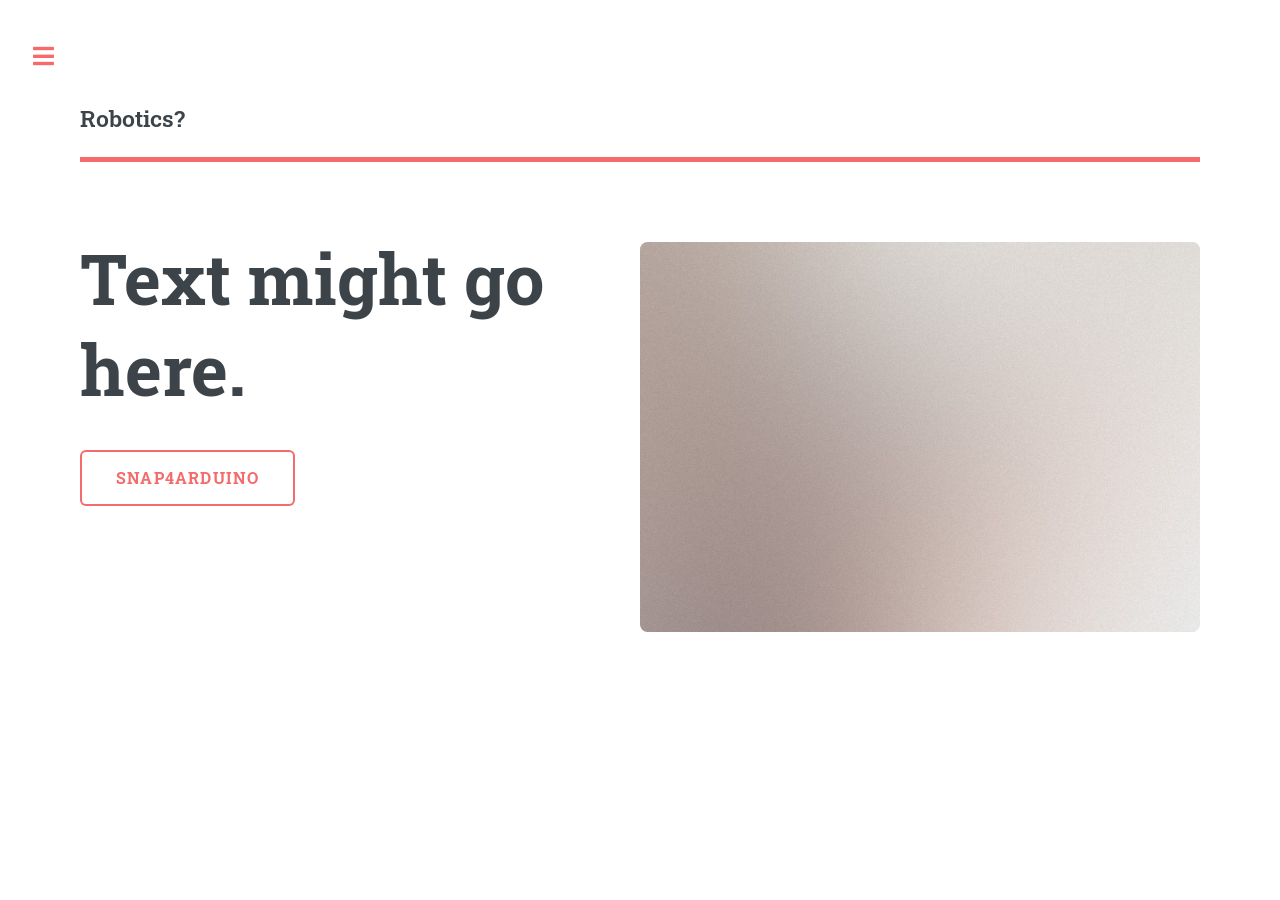
==== index.html @ c7b4928b "Init Starting Files" ====
<!DOCTYPE HTML>
<!--
	Editorial by HTML5 UP
	html5up.net | @ajlkn
	Free for personal and commercial use under the CCA 3.0 license (html5up.net/license)
-->
<html>
	<head>
		<title>In Progress</title>
		<meta charset="utf-8" />
		<meta name="viewport" content="width=device-width, initial-scale=1, user-scalable=no" />
		<link rel="stylesheet" href="assets/css/main.css" />
	</head>
	<body class="is-preload">

		<!-- Wrapper -->
			<div id="wrapper">

				<!-- Main -->
					<div id="main">
						<div class="inner">

							<!-- Header -->
								<header id="header">
									<a href="index.html" class="logo"><strong>Robotics?</strong></a>
								</header>

							<!-- Banner -->
								<section id="banner">
									<div class="content">
										<header>
											<h1>Text might go here.</h1>
										</header>
										<ul class="actions">
											<li><a href="https://snap4arduino.rocks/" target="_blank" class="button big">Snap4Arduino</a></li>
										</ul>
									</div>
									<span class="image object">
										<img src="images/pic10.jpg" alt="" />
									</span>
								</section>
						</div>
					</div>

				<!-- Sidebar -->
					<div id="sidebar">
						<div class="inner">

							<!-- Menu -->
								<nav id="menu">
									<header class="major">
										<h2>Menu</h2>
									</header>
									<ul>
										<li><a href="index.html">Homepage</a></li>
										<li><a href="https://snap4arduino.rocks/" target="_blank">Snap4Arduino</a></li>
										<li>
											<span class="opener">Robotics Lessons</span>
											<ul>
												<li><a href="day1.html">Spring Day 1</a></li>
											</ul>
										</li>
<!--										<li><a href="elements.html">Elements</a></li>-->
									</ul>
								</nav>

							<!-- Footer -->
								<footer id="footer">
									<p class="copyright">&copy; Untitled. All rights reserved. Demo Images: <a href="https://unsplash.com">Unsplash</a>. Design: <a href="https://html5up.net">HTML5 UP</a>.</p>
								</footer>

						</div>
					</div>
			</div>

		<!-- Scripts -->
			<script src="assets/js/jquery.min.js"></script>
			<script src="assets/js/browser.min.js"></script>
			<script src="assets/js/breakpoints.min.js"></script>
			<script src="assets/js/util.js"></script>
			<script src="assets/js/main.js"></script>

	</body>
</html>
---- assets/css/main.css ----
@import url(fontawesome-all.min.css);
@import url("https://fonts.googleapis.com/css?family=Open+Sans:400,600,400italic,600italic|Roboto+Slab:400,700");
/*
	Editorial by HTML5 UP
	html5up.net | @ajlkn
	Free for personal and commercial use under the CCA 3.0 license (html5up.net/license)
*/
html, body, div, span, applet, object,
iframe, h1, h2, h3, h4, h5, h6, p, blockquote,
pre, a, abbr, acronym, address, big, cite,
code, del, dfn, em, img, ins, kbd, q, s, samp,
small, strike, strong, sub, sup, tt, var, b,
u, i, center, dl, dt, dd, ol, ul, li, fieldset,
form, label, legend, table, caption, tbody,
tfoot, thead, tr, th, td, article, aside,
canvas, details, embed, figure, figcaption,
footer, header, hgroup, menu, nav, output, ruby,
section, summary, time, mark, audio, video {
  margin: 0;
  padding: 0;
  border: 0;
  font-size: 100%;
  font: inherit;
  vertical-align: baseline; }

article, aside, details, figcaption, figure,
footer, header, hgroup, menu, nav, section {
  display: block; }

body {
  line-height: 1; }

ol, ul {
  list-style: none; }

blockquote, q {
  quotes: none; }
  blockquote:before, blockquote:after, q:before, q:after {
    content: '';
    content: none; }

table {
  border-collapse: collapse;
  border-spacing: 0; }

body {
  -webkit-text-size-adjust: none; }

mark {
  background-color: transparent;
  color: inherit; }

input::-moz-focus-inner {
  border: 0;
  padding: 0; }

input, select, textarea {
  -moz-appearance: none;
  -webkit-appearance: none;
  -ms-appearance: none;
  appearance: none; }

/* Basic */
@-ms-viewport {
  width: device-width; }

body {
  -ms-overflow-style: scrollbar; }

@media screen and (max-width: 480px) {
  html, body {
    min-width: 320px; } }

html {
  box-sizing: border-box; }

*, *:before, *:after {
  box-sizing: inherit; }

body {
  background: #ffffff; }
  body.is-preload *, body.is-preload *:before, body.is-preload *:after, body.is-resizing *, body.is-resizing *:before, body.is-resizing *:after {
    -moz-animation: none !important;
    -webkit-animation: none !important;
    -ms-animation: none !important;
    animation: none !important;
    -moz-transition: none !important;
    -webkit-transition: none !important;
    -ms-transition: none !important;
    transition: none !important; }

/* Type */
body, input, select, textarea {
  color: black;
  font-family: "Open Sans", sans-serif;
  font-size: 13pt;
  font-weight: 400;
  line-height: 1.65; }
  @media screen and (max-width: 1680px) {
    body, input, select, textarea {
      font-size: 15pt; } }
  @media screen and (max-width: 1280px) {
    body, input, select, textarea {
      font-size: 15pt; } }
  @media screen and (max-width: 360px) {
    body, input, select, textarea {
      font-size: 15pt; } }

a {
  -moz-transition: color 0.2s ease-in-out, border-bottom-color 0.2s ease-in-out;
  -webkit-transition: color 0.2s ease-in-out, border-bottom-color 0.2s ease-in-out;
  -ms-transition: color 0.2s ease-in-out, border-bottom-color 0.2s ease-in-out;
  transition: color 0.2s ease-in-out, border-bottom-color 0.2s ease-in-out;
  border-bottom: dotted 1px;
  color: #f56a6a;
  text-decoration: none; }
  a:hover {
    border-bottom-color: #f56a6a;
    color: #f56a6a !important; }
    a:hover strong {
      color: inherit; }

strong, b {
  color: #3d4449;
  font-weight: 600; }

em, i {
  font-style: italic; }

p {
  margin: 0 0 2em 0; }

h1, h2, h3, h4, h5, h6 {
  color: #3d4449;
  font-family: "Roboto Slab", serif;
  font-weight: 700;
  line-height: 1.5;
  margin: 0 0 1em 0; }
  h1 a, h2 a, h3 a, h4 a, h5 a, h6 a {
    color: inherit;
    text-decoration: none;
    border-bottom: 0; }

h1 {
  font-size: 4em;
  margin: 0 0 0.5em 0;
  line-height: 1.3; }

h2 {
  font-size: 1.75em; }

h3 {
  font-size: 1.25em; }

h4 {
  font-size: 1.1em; }

h5 {
  font-size: 0.9em; }

h6 {
  font-size: 0.7em; }

@media screen and (max-width: 1680px) {
  h1 {
    font-size: 3.5em; } }

@media screen and (max-width: 980px) {
  h1 {
    font-size: 3.25em; } }

@media screen and (max-width: 736px) {
  h1 {
    font-size: 2em;
    line-height: 1.4; }
  h2 {
    font-size: 1.5em; } }

sub {
  font-size: 0.8em;
  position: relative;
  top: 0.5em; }

sup {
  font-size: 0.8em;
  position: relative;
  top: -0.5em; }

blockquote {
  border-left: solid 3px rgba(210, 215, 217, 0.75);
  font-style: italic;
  margin: 0 0 2em 0;
  padding: 0.5em 0 0.5em 2em; }

code {
  background: rgba(230, 235, 237, 0.25);
  border-radius: 0.375em;
  border: solid 1px rgba(210, 215, 217, 0.75);
  font-family: "Courier New", monospace;
  font-size: 0.9em;
  margin: 0 0.25em;
  padding: 0.25em 0.65em; }

pre {
  -webkit-overflow-scrolling: touch;
  font-family: "Courier New", monospace;
  font-size: 0.9em;
  margin: 0 0 2em 0; }
  pre code {
    display: block;
    line-height: 1.75;
    padding: 1em 1.5em;
    overflow-x: auto; }

hr {
  border: 0;
  border-bottom: solid 1px rgba(210, 215, 217, 0.75);
  margin: 2em 0; }
  hr.major {
    margin: 3em 0; }

.align-left {
  text-align: left; }

.align-center {
  text-align: center; }

.align-right {
  text-align: right; }

/* Row */
.row {
  display: flex;
  flex-wrap: wrap;
  box-sizing: border-box;
  align-items: stretch; }
  .row > * {
    box-sizing: border-box; }
  .row.gtr-uniform > * > :last-child {
    margin-bottom: 0; }
  .row.aln-left {
    justify-content: flex-start; }
  .row.aln-center {
    justify-content: center; }
  .row.aln-right {
    justify-content: flex-end; }
  .row.aln-top {
    align-items: flex-start; }
  .row.aln-middle {
    align-items: center; }
  .row.aln-bottom {
    align-items: flex-end; }
  .row > .imp {
    order: -1; }
  .row > .col-1 {
    width: 8.33333%; }
  .row > .off-1 {
    margin-left: 8.33333%; }
  .row > .col-2 {
    width: 16.66667%; }
  .row > .off-2 {
    margin-left: 16.66667%; }
  .row > .col-3 {
    width: 25%; }
  .row > .off-3 {
    margin-left: 25%; }
  .row > .col-4 {
    width: 33.33333%; }
  .row > .off-4 {
    margin-left: 33.33333%; }
  .row > .col-5 {
    width: 41.66667%; }
  .row > .off-5 {
    margin-left: 41.66667%; }
  .row > .col-6 {
    width: 50%; }
  .row > .off-6 {
    margin-left: 50%; }
  .row > .col-7 {
    width: 58.33333%; }
  .row > .off-7 {
    margin-left: 58.33333%; }
  .row > .col-8 {
    width: 66.66667%; }
  .row > .off-8 {
    margin-left: 66.66667%; }
  .row > .col-9 {
    width: 75%; }
  .row > .off-9 {
    margin-left: 75%; }
  .row > .col-10 {
    width: 83.33333%; }
  .row > .off-10 {
    margin-left: 83.33333%; }
  .row > .col-11 {
    width: 91.66667%; }
  .row > .off-11 {
    margin-left: 91.66667%; }
  .row > .col-12 {
    width: 100%; }
  .row > .off-12 {
    margin-left: 100%; }
  .row.gtr-0 {
    margin-top: 0;
    margin-left: 0em; }
    .row.gtr-0 > * {
      padding: 0 0 0 0em; }
    .row.gtr-0.gtr-uniform {
      margin-top: 0em; }
      .row.gtr-0.gtr-uniform > * {
        padding-top: 0em; }
  .row.gtr-25 {
    margin-top: 0;
    margin-left: -0.375em; }
    .row.gtr-25 > * {
      padding: 0 0 0 0.375em; }
    .row.gtr-25.gtr-uniform {
      margin-top: -0.375em; }
      .row.gtr-25.gtr-uniform > * {
        padding-top: 0.375em; }
  .row.gtr-50 {
    margin-top: 0;
    margin-left: -0.75em; }
    .row.gtr-50 > * {
      padding: 0 0 0 0.75em; }
    .row.gtr-50.gtr-uniform {
      margin-top: -0.75em; }
      .row.gtr-50.gtr-uniform > * {
        padding-top: 0.75em; }
  .row {
    margin-top: 0;
    margin-left: -1.5em; }
    .row > * {
      padding: 0 0 0 1.5em; }
    .row.gtr-uniform {
      margin-top: -1.5em; }
      .row.gtr-uniform > * {
        padding-top: 1.5em; }
  .row.gtr-150 {
    margin-top: 0;
    margin-left: -2.25em; }
    .row.gtr-150 > * {
      padding: 0 0 0 2.25em; }
    .row.gtr-150.gtr-uniform {
      margin-top: -2.25em; }
      .row.gtr-150.gtr-uniform > * {
        padding-top: 2.25em; }
  .row.gtr-200 {
    margin-top: 0;
    margin-left: -3em; }
    .row.gtr-200 > * {
      padding: 0 0 0 3em; }
    .row.gtr-200.gtr-uniform {
      margin-top: -3em; }
      .row.gtr-200.gtr-uniform > * {
        padding-top: 3em; }
  @media screen and (max-width: 1680px) {
    .row {
      display: flex;
      flex-wrap: wrap;
      box-sizing: border-box;
      align-items: stretch; }
      .row > * {
        box-sizing: border-box; }
      .row.gtr-uniform > * > :last-child {
        margin-bottom: 0; }
      .row.aln-left {
        justify-content: flex-start; }
      .row.aln-center {
        justify-content: center; }
      .row.aln-right {
        justify-content: flex-end; }
      .row.aln-top {
        align-items: flex-start; }
      .row.aln-middle {
        align-items: center; }
      .row.aln-bottom {
        align-items: flex-end; }
      .row > .imp-xlarge {
        order: -1; }
      .row > .col-1-xlarge {
        width: 8.33333%; }
      .row > .off-1-xlarge {
        margin-left: 8.33333%; }
      .row > .col-2-xlarge {
        width: 16.66667%; }
      .row > .off-2-xlarge {
        margin-left: 16.66667%; }
      .row > .col-3-xlarge {
        width: 25%; }
      .row > .off-3-xlarge {
        margin-left: 25%; }
      .row > .col-4-xlarge {
        width: 33.33333%; }
      .row > .off-4-xlarge {
        margin-left: 33.33333%; }
      .row > .col-5-xlarge {
        width: 41.66667%; }
      .row > .off-5-xlarge {
        margin-left: 41.66667%; }
      .row > .col-6-xlarge {
        width: 50%; }
      .row > .off-6-xlarge {
        margin-left: 50%; }
      .row > .col-7-xlarge {
        width: 58.33333%; }
      .row > .off-7-xlarge {
        margin-left: 58.33333%; }
      .row > .col-8-xlarge {
        width: 66.66667%; }
      .row > .off-8-xlarge {
        margin-left: 66.66667%; }
      .row > .col-9-xlarge {
        width: 75%; }
      .row > .off-9-xlarge {
        margin-left: 75%; }
      .row > .col-10-xlarge {
        width: 83.33333%; }
      .row > .off-10-xlarge {
        margin-left: 83.33333%; }
      .row > .col-11-xlarge {
        width: 91.66667%; }
      .row > .off-11-xlarge {
        margin-left: 91.66667%; }
      .row > .col-12-xlarge {
        width: 100%; }
      .row > .off-12-xlarge {
        margin-left: 100%; }
      .row.gtr-0 {
        margin-top: 0;
        margin-left: 0em; }
        .row.gtr-0 > * {
          padding: 0 0 0 0em; }
        .row.gtr-0.gtr-uniform {
          margin-top: 0em; }
          .row.gtr-0.gtr-uniform > * {
            padding-top: 0em; }
      .row.gtr-25 {
        margin-top: 0;
        margin-left: -0.375em; }
        .row.gtr-25 > * {
          padding: 0 0 0 0.375em; }
        .row.gtr-25.gtr-uniform {
          margin-top: -0.375em; }
          .row.gtr-25.gtr-uniform > * {
            padding-top: 0.375em; }
      .row.gtr-50 {
        margin-top: 0;
        margin-left: -0.75em; }
        .row.gtr-50 > * {
          padding: 0 0 0 0.75em; }
        .row.gtr-50.gtr-uniform {
          margin-top: -0.75em; }
          .row.gtr-50.gtr-uniform > * {
            padding-top: 0.75em; }
      .row {
        margin-top: 0;
        margin-left: -1.5em; }
        .row > * {
          padding: 0 0 0 1.5em; }
        .row.gtr-uniform {
          margin-top: -1.5em; }
          .row.gtr-uniform > * {
            padding-top: 1.5em; }
      .row.gtr-150 {
        margin-top: 0;
        margin-left: -2.25em; }
        .row.gtr-150 > * {
          padding: 0 0 0 2.25em; }
        .row.gtr-150.gtr-uniform {
          margin-top: -2.25em; }
          .row.gtr-150.gtr-uniform > * {
            padding-top: 2.25em; }
      .row.gtr-200 {
        margin-top: 0;
        margin-left: -3em; }
        .row.gtr-200 > * {
          padding: 0 0 0 3em; }
        .row.gtr-200.gtr-uniform {
          margin-top: -3em; }
          .row.gtr-200.gtr-uniform > * {
            padding-top: 3em; } }
  @media screen and (max-width: 1280px) {
    .row {
      display: flex;
      flex-wrap: wrap;
      box-sizing: border-box;
      align-items: stretch; }
      .row > * {
        box-sizing: border-box; }
      .row.gtr-uniform > * > :last-child {
        margin-bottom: 0; }
      .row.aln-left {
        justify-content: flex-start; }
      .row.aln-center {
        justify-content: center; }
      .row.aln-right {
        justify-content: flex-end; }
      .row.aln-top {
        align-items: flex-start; }
      .row.aln-middle {
        align-items: center; }
      .row.aln-bottom {
        align-items: flex-end; }
      .row > .imp-large {
        order: -1; }
      .row > .col-1-large {
        width: 8.33333%; }
      .row > .off-1-large {
        margin-left: 8.33333%; }
      .row > .col-2-large {
        width: 16.66667%; }
      .row > .off-2-large {
        margin-left: 16.66667%; }
      .row > .col-3-large {
        width: 25%; }
      .row > .off-3-large {
        margin-left: 25%; }
      .row > .col-4-large {
        width: 33.33333%; }
      .row > .off-4-large {
        margin-left: 33.33333%; }
      .row > .col-5-large {
        width: 41.66667%; }
      .row > .off-5-large {
        margin-left: 41.66667%; }
      .row > .col-6-large {
        width: 50%; }
      .row > .off-6-large {
        margin-left: 50%; }
      .row > .col-7-large {
        width: 58.33333%; }
      .row > .off-7-large {
        margin-left: 58.33333%; }
      .row > .col-8-large {
        width: 66.66667%; }
      .row > .off-8-large {
        margin-left: 66.66667%; }
      .row > .col-9-large {
        width: 75%; }
      .row > .off-9-large {
        margin-left: 75%; }
      .row > .col-10-large {
        width: 83.33333%; }
      .row > .off-10-large {
        margin-left: 83.33333%; }
      .row > .col-11-large {
        width: 91.66667%; }
      .row > .off-11-large {
        margin-left: 91.66667%; }
      .row > .col-12-large {
        width: 100%; }
      .row > .off-12-large {
        margin-left: 100%; }
      .row.gtr-0 {
        margin-top: 0;
        margin-left: 0em; }
        .row.gtr-0 > * {
          padding: 0 0 0 0em; }
        .row.gtr-0.gtr-uniform {
          margin-top: 0em; }
          .row.gtr-0.gtr-uniform > * {
            padding-top: 0em; }
      .row.gtr-25 {
        margin-top: 0;
        margin-left: -0.375em; }
        .row.gtr-25 > * {
          padding: 0 0 0 0.375em; }
        .row.gtr-25.gtr-uniform {
          margin-top: -0.375em; }
          .row.gtr-25.gtr-uniform > * {
            padding-top: 0.375em; }
      .row.gtr-50 {
        margin-top: 0;
        margin-left: -0.75em; }
        .row.gtr-50 > * {
          padding: 0 0 0 0.75em; }
        .row.gtr-50.gtr-uniform {
          margin-top: -0.75em; }
          .row.gtr-50.gtr-uniform > * {
            padding-top: 0.75em; }
      .row {
        margin-top: 0;
        margin-left: -1.5em; }
        .row > * {
          padding: 0 0 0 1.5em; }
        .row.gtr-uniform {
          margin-top: -1.5em; }
          .row.gtr-uniform > * {
            padding-top: 1.5em; }
      .row.gtr-150 {
        margin-top: 0;
        margin-left: -2.25em; }
        .row.gtr-150 > * {
          padding: 0 0 0 2.25em; }
        .row.gtr-150.gtr-uniform {
          margin-top: -2.25em; }
          .row.gtr-150.gtr-uniform > * {
            padding-top: 2.25em; }
      .row.gtr-200 {
        margin-top: 0;
        margin-left: -3em; }
        .row.gtr-200 > * {
          padding: 0 0 0 3em; }
        .row.gtr-200.gtr-uniform {
          margin-top: -3em; }
          .row.gtr-200.gtr-uniform > * {
            padding-top: 3em; } }
  @media screen and (max-width: 980px) {
    .row {
      display: flex;
      flex-wrap: wrap;
      box-sizing: border-box;
      align-items: stretch; }
      .row > * {
        box-sizing: border-box; }
      .row.gtr-uniform > * > :last-child {
        margin-bottom: 0; }
      .row.aln-left {
        justify-content: flex-start; }
      .row.aln-center {
        justify-content: center; }
      .row.aln-right {
        justify-content: flex-end; }
      .row.aln-top {
        align-items: flex-start; }
      .row.aln-middle {
        align-items: center; }
      .row.aln-bottom {
        align-items: flex-end; }
      .row > .imp-medium {
        order: -1; }
      .row > .col-1-medium {
        width: 8.33333%; }
      .row > .off-1-medium {
        margin-left: 8.33333%; }
      .row > .col-2-medium {
        width: 16.66667%; }
      .row > .off-2-medium {
        margin-left: 16.66667%; }
      .row > .col-3-medium {
        width: 25%; }
      .row > .off-3-medium {
        margin-left: 25%; }
      .row > .col-4-medium {
        width: 33.33333%; }
      .row > .off-4-medium {
        margin-left: 33.33333%; }
      .row > .col-5-medium {
        width: 41.66667%; }
      .row > .off-5-medium {
        margin-left: 41.66667%; }
      .row > .col-6-medium {
        width: 50%; }
      .row > .off-6-medium {
        margin-left: 50%; }
      .row > .col-7-medium {
        width: 58.33333%; }
      .row > .off-7-medium {
        margin-left: 58.33333%; }
      .row > .col-8-medium {
        width: 66.66667%; }
      .row > .off-8-medium {
        margin-left: 66.66667%; }
      .row > .col-9-medium {
        width: 75%; }
      .row > .off-9-medium {
        margin-left: 75%; }
      .row > .col-10-medium {
        width: 83.33333%; }
      .row > .off-10-medium {
        margin-left: 83.33333%; }
      .row > .col-11-medium {
        width: 91.66667%; }
      .row > .off-11-medium {
        margin-left: 91.66667%; }
      .row > .col-12-medium {
        width: 100%; }
      .row > .off-12-medium {
        margin-left: 100%; }
      .row.gtr-0 {
        margin-top: 0;
        margin-left: 0em; }
        .row.gtr-0 > * {
          padding: 0 0 0 0em; }
        .row.gtr-0.gtr-uniform {
          margin-top: 0em; }
          .row.gtr-0.gtr-uniform > * {
            padding-top: 0em; }
      .row.gtr-25 {
        margin-top: 0;
        margin-left: -0.375em; }
        .row.gtr-25 > * {
          padding: 0 0 0 0.375em; }
        .row.gtr-25.gtr-uniform {
          margin-top: -0.375em; }
          .row.gtr-25.gtr-uniform > * {
            padding-top: 0.375em; }
      .row.gtr-50 {
        margin-top: 0;
        margin-left: -0.75em; }
        .row.gtr-50 > * {
          padding: 0 0 0 0.75em; }
        .row.gtr-50.gtr-uniform {
          margin-top: -0.75em; }
          .row.gtr-50.gtr-uniform > * {
            padding-top: 0.75em; }
      .row {
        margin-top: 0;
        margin-left: -1.5em; }
        .row > * {
          padding: 0 0 0 1.5em; }
        .row.gtr-uniform {
          margin-top: -1.5em; }
          .row.gtr-uniform > * {
            padding-top: 1.5em; }
      .row.gtr-150 {
        margin-top: 0;
        margin-left: -2.25em; }
        .row.gtr-150 > * {
          padding: 0 0 0 2.25em; }
        .row.gtr-150.gtr-uniform {
          margin-top: -2.25em; }
          .row.gtr-150.gtr-uniform > * {
            padding-top: 2.25em; }
      .row.gtr-200 {
        margin-top: 0;
        margin-left: -3em; }
        .row.gtr-200 > * {
          padding: 0 0 0 3em; }
        .row.gtr-200.gtr-uniform {
          margin-top: -3em; }
          .row.gtr-200.gtr-uniform > * {
            padding-top: 3em; } }
  @media screen and (max-width: 736px) {
    .row {
      display: flex;
      flex-wrap: wrap;
      box-sizing: border-box;
      align-items: stretch; }
      .row > * {
        box-sizing: border-box; }
      .row.gtr-uniform > * > :last-child {
        margin-bottom: 0; }
      .row.aln-left {
        justify-content: flex-start; }
      .row.aln-center {
        justify-content: center; }
      .row.aln-right {
        justify-content: flex-end; }
      .row.aln-top {
        align-items: flex-start; }
      .row.aln-middle {
        align-items: center; }
      .row.aln-bottom {
        align-items: flex-end; }
      .row > .imp-small {
        order: -1; }
      .row > .col-1-small {
        width: 8.33333%; }
      .row > .off-1-small {
        margin-left: 8.33333%; }
      .row > .col-2-small {
        width: 16.66667%; }
      .row > .off-2-small {
        margin-left: 16.66667%; }
      .row > .col-3-small {
        width: 25%; }
      .row > .off-3-small {
        margin-left: 25%; }
      .row > .col-4-small {
        width: 33.33333%; }
      .row > .off-4-small {
        margin-left: 33.33333%; }
      .row > .col-5-small {
        width: 41.66667%; }
      .row > .off-5-small {
        margin-left: 41.66667%; }
      .row > .col-6-small {
        width: 50%; }
      .row > .off-6-small {
        margin-left: 50%; }
      .row > .col-7-small {
        width: 58.33333%; }
      .row > .off-7-small {
        margin-left: 58.33333%; }
      .row > .col-8-small {
        width: 66.66667%; }
      .row > .off-8-small {
        margin-left: 66.66667%; }
      .row > .col-9-small {
        width: 75%; }
      .row > .off-9-small {
        margin-left: 75%; }
      .row > .col-10-small {
        width: 83.33333%; }
      .row > .off-10-small {
        margin-left: 83.33333%; }
      .row > .col-11-small {
        width: 91.66667%; }
      .row > .off-11-small {
        margin-left: 91.66667%; }
      .row > .col-12-small {
        width: 100%; }
      .row > .off-12-small {
        margin-left: 100%; }
      .row.gtr-0 {
        margin-top: 0;
        margin-left: 0em; }
        .row.gtr-0 > * {
          padding: 0 0 0 0em; }
        .row.gtr-0.gtr-uniform {
          margin-top: 0em; }
          .row.gtr-0.gtr-uniform > * {
            padding-top: 0em; }
      .row.gtr-25 {
        margin-top: 0;
        margin-left: -0.375em; }
        .row.gtr-25 > * {
          padding: 0 0 0 0.375em; }
        .row.gtr-25.gtr-uniform {
          margin-top: -0.375em; }
          .row.gtr-25.gtr-uniform > * {
            padding-top: 0.375em; }
      .row.gtr-50 {
        margin-top: 0;
        margin-left: -0.75em; }
        .row.gtr-50 > * {
          padding: 0 0 0 0.75em; }
        .row.gtr-50.gtr-uniform {
          margin-top: -0.75em; }
          .row.gtr-50.gtr-uniform > * {
            padding-top: 0.75em; }
      .row {
        margin-top: 0;
        margin-left: -1.5em; }
        .row > * {
          padding: 0 0 0 1.5em; }
        .row.gtr-uniform {
          margin-top: -1.5em; }
          .row.gtr-uniform > * {
            padding-top: 1.5em; }
      .row.gtr-150 {
        margin-top: 0;
        margin-left: -2.25em; }
        .row.gtr-150 > * {
          padding: 0 0 0 2.25em; }
        .row.gtr-150.gtr-uniform {
          margin-top: -2.25em; }
          .row.gtr-150.gtr-uniform > * {
            padding-top: 2.25em; }
      .row.gtr-200 {
        margin-top: 0;
        margin-left: -3em; }
        .row.gtr-200 > * {
          padding: 0 0 0 3em; }
        .row.gtr-200.gtr-uniform {
          margin-top: -3em; }
          .row.gtr-200.gtr-uniform > * {
            padding-top: 3em; } }
  @media screen and (max-width: 480px) {
    .row {
      display: flex;
      flex-wrap: wrap;
      box-sizing: border-box;
      align-items: stretch; }
      .row > * {
        box-sizing: border-box; }
      .row.gtr-uniform > * > :last-child {
        margin-bottom: 0; }
      .row.aln-left {
        justify-content: flex-start; }
      .row.aln-center {
        justify-content: center; }
      .row.aln-right {
        justify-content: flex-end; }
      .row.aln-top {
        align-items: flex-start; }
      .row.aln-middle {
        align-items: center; }
      .row.aln-bottom {
        align-items: flex-end; }
      .row > .imp-xsmall {
        order: -1; }
      .row > .col-1-xsmall {
        width: 8.33333%; }
      .row > .off-1-xsmall {
        margin-left: 8.33333%; }
      .row > .col-2-xsmall {
        width: 16.66667%; }
      .row > .off-2-xsmall {
        margin-left: 16.66667%; }
      .row > .col-3-xsmall {
        width: 25%; }
      .row > .off-3-xsmall {
        margin-left: 25%; }
      .row > .col-4-xsmall {
        width: 33.33333%; }
      .row > .off-4-xsmall {
        margin-left: 33.33333%; }
      .row > .col-5-xsmall {
        width: 41.66667%; }
      .row > .off-5-xsmall {
        margin-left: 41.66667%; }
      .row > .col-6-xsmall {
        width: 50%; }
      .row > .off-6-xsmall {
        margin-left: 50%; }
      .row > .col-7-xsmall {
        width: 58.33333%; }
      .row > .off-7-xsmall {
        margin-left: 58.33333%; }
      .row > .col-8-xsmall {
        width: 66.66667%; }
      .row > .off-8-xsmall {
        margin-left: 66.66667%; }
      .row > .col-9-xsmall {
        width: 75%; }
      .row > .off-9-xsmall {
        margin-left: 75%; }
      .row > .col-10-xsmall {
        width: 83.33333%; }
      .row > .off-10-xsmall {
        margin-left: 83.33333%; }
      .row > .col-11-xsmall {
        width: 91.66667%; }
      .row > .off-11-xsmall {
        margin-left: 91.66667%; }
      .row > .col-12-xsmall {
        width: 100%; }
      .row > .off-12-xsmall {
        margin-left: 100%; }
      .row.gtr-0 {
        margin-top: 0;
        margin-left: 0em; }
        .row.gtr-0 > * {
          padding: 0 0 0 0em; }
        .row.gtr-0.gtr-uniform {
          margin-top: 0em; }
          .row.gtr-0.gtr-uniform > * {
            padding-top: 0em; }
      .row.gtr-25 {
        margin-top: 0;
        margin-left: -0.375em; }
        .row.gtr-25 > * {
          padding: 0 0 0 0.375em; }
        .row.gtr-25.gtr-uniform {
          margin-top: -0.375em; }
          .row.gtr-25.gtr-uniform > * {
            padding-top: 0.375em; }
      .row.gtr-50 {
        margin-top: 0;
        margin-left: -0.75em; }
        .row.gtr-50 > * {
          padding: 0 0 0 0.75em; }
        .row.gtr-50.gtr-uniform {
          margin-top: -0.75em; }
          .row.gtr-50.gtr-uniform > * {
            padding-top: 0.75em; }
      .row {
        margin-top: 0;
        margin-left: -1.5em; }
        .row > * {
          padding: 0 0 0 1.5em; }
        .row.gtr-uniform {
          margin-top: -1.5em; }
          .row.gtr-uniform > * {
            padding-top: 1.5em; }
      .row.gtr-150 {
        margin-top: 0;
        margin-left: -2.25em; }
        .row.gtr-150 > * {
          padding: 0 0 0 2.25em; }
        .row.gtr-150.gtr-uniform {
          margin-top: -2.25em; }
          .row.gtr-150.gtr-uniform > * {
            padding-top: 2.25em; }
      .row.gtr-200 {
        margin-top: 0;
        margin-left: -3em; }
        .row.gtr-200 > * {
          padding: 0 0 0 3em; }
        .row.gtr-200.gtr-uniform {
          margin-top: -3em; }
          .row.gtr-200.gtr-uniform > * {
            padding-top: 3em; } }

/* Section/Article */
section.special, article.special {
  text-align: center; }

header p {
  font-family: "Roboto Slab", serif;
  font-size: 1em;
  font-weight: 400;
  letter-spacing: 0.075em;
  margin-top: -0.5em;
  text-transform: uppercase; }

header.major > :last-child {
  border-bottom: solid 3px #f56a6a;
  display: inline-block;
  margin: 0 0 2em 0;
  padding: 0 0.75em 0.5em 0; }

header.main > :last-child {
  margin: 0 0 1em 0; }

/* Form */
form {
  margin: 0 0 2em 0; }

label {
  color: #3d4449;
  display: block;
  font-size: 0.9em;
  font-weight: 600;
  margin: 0 0 1em 0; }

input[type="text"],
input[type="password"],
input[type="email"],
input[type="tel"],
input[type="search"],
input[type="url"],
select,
textarea {
  -moz-appearance: none;
  -webkit-appearance: none;
  -ms-appearance: none;
  appearance: none;
  background: #ffffff;
  border-radius: 0.375em;
  border: none;
  border: solid 1px rgba(210, 215, 217, 0.75);
  color: inherit;
  display: block;
  outline: 0;
  padding: 0 1em;
  text-decoration: none;
  width: 100%; }
  input[type="text"]:invalid,
  input[type="password"]:invalid,
  input[type="email"]:invalid,
  input[type="tel"]:invalid,
  input[type="search"]:invalid,
  input[type="url"]:invalid,
  select:invalid,
  textarea:invalid {
    box-shadow: none; }
  input[type="text"]:focus,
  input[type="password"]:focus,
  input[type="email"]:focus,
  input[type="tel"]:focus,
  input[type="search"]:focus,
  input[type="url"]:focus,
  select:focus,
  textarea:focus {
    border-color: #f56a6a;
    box-shadow: 0 0 0 1px #f56a6a; }

select {
  background-image: url("data:image/svg+xml;charset=utf8,%3Csvg xmlns='http://www.w3.org/2000/svg' width='40' height='40' preserveAspectRatio='none' viewBox='0 0 40 40'%3E%3Cpath d='M9.4,12.3l10.4,10.4l10.4-10.4c0.2-0.2,0.5-0.4,0.9-0.4c0.3,0,0.6,0.1,0.9,0.4l3.3,3.3c0.2,0.2,0.4,0.5,0.4,0.9 c0,0.4-0.1,0.6-0.4,0.9L20.7,31.9c-0.2,0.2-0.5,0.4-0.9,0.4c-0.3,0-0.6-0.1-0.9-0.4L4.3,17.3c-0.2-0.2-0.4-0.5-0.4-0.9 c0-0.4,0.1-0.6,0.4-0.9l3.3-3.3c0.2-0.2,0.5-0.4,0.9-0.4S9.1,12.1,9.4,12.3z' fill='rgba(210, 215, 217, 0.75)' /%3E%3C/svg%3E");
  background-size: 1.25em;
  background-repeat: no-repeat;
  background-position: calc(100% - 1em) center;
  height: 2.75em;
  padding-right: 2.75em;
  text-overflow: ellipsis; }
  select option {
    color: #3d4449;
    background: #ffffff; }
  select:focus::-ms-value {
    background-color: transparent; }
  select::-ms-expand {
    display: none; }

input[type="text"],
input[type="password"],
input[type="email"],
input[type="tel"],
input[type="search"],
input[type="url"],
select {
  height: 2.75em; }

textarea {
  padding: 0.75em 1em; }

input[type="checkbox"],
input[type="radio"] {
  -moz-appearance: none;
  -webkit-appearance: none;
  -ms-appearance: none;
  appearance: none;
  display: block;
  float: left;
  margin-right: -2em;
  opacity: 0;
  width: 1em;
  z-index: -1; }
  input[type="checkbox"] + label,
  input[type="radio"] + label {
    text-decoration: none;
    color: #7f888f;
    cursor: pointer;
    display: inline-block;
    font-size: 1em;
    font-weight: 400;
    padding-left: 2.4em;
    padding-right: 0.75em;
    position: relative; }
    input[type="checkbox"] + label:before,
    input[type="radio"] + label:before {
      -moz-osx-font-smoothing: grayscale;
      -webkit-font-smoothing: antialiased;
      display: inline-block;
      font-style: normal;
      font-variant: normal;
      text-rendering: auto;
      line-height: 1;
      text-transform: none !important;
      font-family: 'Font Awesome 5 Free';
      font-weight: 900; }
    input[type="checkbox"] + label:before,
    input[type="radio"] + label:before {
      background: #ffffff;
      border-radius: 0.375em;
      border: solid 1px rgba(210, 215, 217, 0.75);
      content: '';
      display: inline-block;
      font-size: 0.8em;
      height: 2.0625em;
      left: 0;
      line-height: 2.0625em;
      position: absolute;
      text-align: center;
      top: 0;
      width: 2.0625em; }
  input[type="checkbox"]:checked + label:before,
  input[type="radio"]:checked + label:before {
    background: #3d4449;
    border-color: #3d4449;
    color: #ffffff;
    content: '\f00c'; }
  input[type="checkbox"]:focus + label:before,
  input[type="radio"]:focus + label:before {
    border-color: #f56a6a;
    box-shadow: 0 0 0 1px #f56a6a; }

input[type="checkbox"] + label:before {
  border-radius: 0.375em; }

input[type="radio"] + label:before {
  border-radius: 100%; }

::-webkit-input-placeholder {
  color: #9fa3a6 !important;
  opacity: 1.0; }

:-moz-placeholder {
  color: #9fa3a6 !important;
  opacity: 1.0; }

::-moz-placeholder {
  color: #9fa3a6 !important;
  opacity: 1.0; }

:-ms-input-placeholder {
  color: #9fa3a6 !important;
  opacity: 1.0; }

/* Box */
.box {
  border-radius: 0.375em;
  border: solid 1px rgba(210, 215, 217, 0.75);
  margin-bottom: 2em;
  padding: 1.5em; }
  .box > :last-child,
  .box > :last-child > :last-child,
  .box > :last-child > :last-child > :last-child {
    margin-bottom: 0; }
  .box.alt {
    border: 0;
    border-radius: 0;
    padding: 0; }

/* Icon */
.icon {
  text-decoration: none;
  border-bottom: none;
  position: relative; }
  .icon:before {
    -moz-osx-font-smoothing: grayscale;
    -webkit-font-smoothing: antialiased;
    display: inline-block;
    font-style: normal;
    font-variant: normal;
    text-rendering: auto;
    line-height: 1;
    text-transform: none !important;
    font-family: 'Font Awesome 5 Free';
    font-weight: 400; }
  .icon > .label {
    display: none; }
  .icon:before {
    line-height: inherit; }
  .icon.solid:before {
    font-weight: 900; }
  .icon.brands:before {
    font-family: 'Font Awesome 5 Brands'; }

/* Image */
.image {
  border-radius: 0.375em;
  border: 0;
  display: inline-block;
  position: relative; }
  .image img {
    border-radius: 0.375em;
    display: block; }
  .image.left, .image.right {
    max-width: 40%; }
    .image.left img, .image.right img {
      width: 100%; }
  .image.left {
    float: left;
    padding: 0 1.5em 1em 0;
    top: 0.25em; }
  .image.right {
    float: right;
    padding: 0 0 1em 1.5em;
    top: 0.25em; }
  .image.fit {
    display: block;
    margin: 0 0 2em 0;
    width: 100%; }
    .image.fit img {
      width: 100%; }
  .image.main {
    display: block;
    margin: 0 0 3em 0;
    width: 100%; }
    .image.main img {
      width: 100%; }

a.image {
  overflow: hidden; }
  a.image img {
    -moz-transition: -moz-transform 0.2s ease;
    -webkit-transition: -webkit-transform 0.2s ease;
    -ms-transition: -ms-transform 0.2s ease;
    transition: transform 0.2s ease; }
  a.image:hover img {
    -moz-transform: scale(1.075);
    -webkit-transform: scale(1.075);
    -ms-transform: scale(1.075);
    transform: scale(1.075); }

/* List */
ol {
  list-style: decimal;
  margin: 0 0 2em 0;
  padding-left: 1.25em; }
  ol li {
    padding-left: 0.25em; }

ul {
  list-style: disc;
  margin: 0 0 2em 0;
  padding-left: 1em; }
  ul li {
    padding-left: 0.5em; }
  ul.alt {
    list-style: none;
    padding-left: 0; }
    ul.alt li {
      border-top: solid 1px rgba(210, 215, 217, 0.75);
      padding: 0.5em 0; }
      ul.alt li:first-child {
        border-top: 0;
        padding-top: 0; }

dl {
  margin: 0 0 2em 0; }
  dl dt {
    display: block;
    font-weight: 600;
    margin: 0 0 1em 0; }
  dl dd {
    margin-left: 2em; }

/* Actions */
ul.actions {
  display: -moz-flex;
  display: -webkit-flex;
  display: -ms-flex;
  display: flex;
  cursor: default;
  list-style: none;
  margin-left: -1em;
  padding-left: 0; }
  ul.actions li {
    padding: 0 0 0 1em;
    vertical-align: middle; }
  ul.actions.special {
    -moz-justify-content: center;
    -webkit-justify-content: center;
    -ms-justify-content: center;
    justify-content: center;
    width: 100%;
    margin-left: 0; }
    ul.actions.special li:first-child {
      padding-left: 0; }
  ul.actions.stacked {
    -moz-flex-direction: column;
    -webkit-flex-direction: column;
    -ms-flex-direction: column;
    flex-direction: column;
    margin-left: 0; }
    ul.actions.stacked li {
      padding: 1.3em 0 0 0; }
      ul.actions.stacked li:first-child {
        padding-top: 0; }
  ul.actions.fit {
    width: calc(100% + 1em); }
    ul.actions.fit li {
      -moz-flex-grow: 1;
      -webkit-flex-grow: 1;
      -ms-flex-grow: 1;
      flex-grow: 1;
      -moz-flex-shrink: 1;
      -webkit-flex-shrink: 1;
      -ms-flex-shrink: 1;
      flex-shrink: 1;
      width: 100%; }
      ul.actions.fit li > * {
        width: 100%; }
    ul.actions.fit.stacked {
      width: 100%; }

/* Icons */
ul.icons {
  cursor: default;
  list-style: none;
  padding-left: 0; }
  ul.icons li {
    display: inline-block;
    padding: 0 1em 0 0; }
    ul.icons li:last-child {
      padding-right: 0; }
    ul.icons li .icon {
      color: inherit; }
      ul.icons li .icon:before {
        font-size: 1.25em; }

/* Contact */
ul.contact {
  list-style: none;
  padding: 0; }
  ul.contact li {
    text-decoration: none;
    border-top: solid 1px rgba(210, 215, 217, 0.75);
    margin: 1.5em 0 0 0;
    padding: 1.5em 0 0 3em;
    position: relative; }
    ul.contact li:before {
      -moz-osx-font-smoothing: grayscale;
      -webkit-font-smoothing: antialiased;
      display: inline-block;
      font-style: normal;
      font-variant: normal;
      text-rendering: auto;
      line-height: 1;
      text-transform: none !important;
      font-family: 'Font Awesome 5 Free';
      font-weight: 400; }
    ul.contact li:before {
      color: #f56a6a;
      display: inline-block;
      font-size: 1.5em;
      height: 1.125em;
      left: 0;
      line-height: 1.125em;
      position: absolute;
      text-align: center;
      top: 1em;
      width: 1.5em; }
    ul.contact li:first-child {
      border-top: 0;
      margin-top: 0;
      padding-top: 0; }
      ul.contact li:first-child:before {
        top: 0; }
    ul.contact li a {
      color: inherit; }

/* Pagination */
ul.pagination {
  cursor: default;
  list-style: none;
  padding-left: 0; }
  ul.pagination li {
    display: inline-block;
    padding-left: 0;
    vertical-align: middle; }
    ul.pagination li > .page {
      -moz-transition: background-color 0.2s ease-in-out, color 0.2s ease-in-out;
      -webkit-transition: background-color 0.2s ease-in-out, color 0.2s ease-in-out;
      -ms-transition: background-color 0.2s ease-in-out, color 0.2s ease-in-out;
      transition: background-color 0.2s ease-in-out, color 0.2s ease-in-out;
      border-bottom: 0;
      border-radius: 0.375em;
      display: inline-block;
      font-size: 0.8em;
      font-weight: 600;
      height: 2em;
      line-height: 2em;
      margin: 0 0.125em;
      min-width: 2em;
      padding: 0 0.5em;
      text-align: center; }
      ul.pagination li > .page.active {
        background-color: #f56a6a;
        color: #ffffff !important; }
        ul.pagination li > .page.active:hover {
          background-color: #f67878; }
        ul.pagination li > .page.active:active {
          background-color: #f45c5c; }
    ul.pagination li:first-child {
      padding-right: 0.75em; }
    ul.pagination li:last-child {
      padding-left: 0.75em; }
  @media screen and (max-width: 480px) {
    ul.pagination li:nth-child(n+2):nth-last-child(n+2) {
      display: none; }
    ul.pagination li:first-child {
      padding-right: 0; } }

/* Table */
.table-wrapper {
  -webkit-overflow-scrolling: touch;
  overflow-x: auto; }

table {
  margin: 0 0 2em 0;
  width: 100%; }
  table tbody tr {
    border: solid 1px rgba(210, 215, 217, 0.75);
    border-left: 0;
    border-right: 0; }
    table tbody tr:nth-child(2n + 1) {
      background-color: rgba(230, 235, 237, 0.25); }
  table td {
    padding: 0.75em 0.75em; }
  table th {
    color: #3d4449;
    font-size: 0.9em;
    font-weight: 600;
    padding: 0 0.75em 0.75em 0.75em;
    text-align: left; }
  table thead {
    border-bottom: solid 2px rgba(210, 215, 217, 0.75); }
  table tfoot {
    border-top: solid 2px rgba(210, 215, 217, 0.75); }
  table.alt {
    border-collapse: separate; }
    table.alt tbody tr td {
      border: solid 1px rgba(210, 215, 217, 0.75);
      border-left-width: 0;
      border-top-width: 0; }
      table.alt tbody tr td:first-child {
        border-left-width: 1px; }
    table.alt tbody tr:first-child td {
      border-top-width: 1px; }
    table.alt thead {
      border-bottom: 0; }
    table.alt tfoot {
      border-top: 0; }

/* Button */
input[type="submit"],
input[type="reset"],
input[type="button"],
button,
.button {
  -moz-appearance: none;
  -webkit-appearance: none;
  -ms-appearance: none;
  appearance: none;
  -moz-transition: background-color 0.2s ease-in-out, color 0.2s ease-in-out;
  -webkit-transition: background-color 0.2s ease-in-out, color 0.2s ease-in-out;
  -ms-transition: background-color 0.2s ease-in-out, color 0.2s ease-in-out;
  transition: background-color 0.2s ease-in-out, color 0.2s ease-in-out;
  background-color: transparent;
  border-radius: 0.375em;
  border: 0;
  box-shadow: inset 0 0 0 2px #f56a6a;
  color: #f56a6a !important;
  cursor: pointer;
  display: inline-block;
  font-family: "Roboto Slab", serif;
  font-size: 0.8em;
  font-weight: 700;
  height: 3.5em;
  letter-spacing: 0.075em;
  line-height: 3.5em;
  padding: 0 2.25em;
  text-align: center;
  text-decoration: none;
  text-transform: uppercase;
  white-space: nowrap; }
  input[type="submit"]:hover,
  input[type="reset"]:hover,
  input[type="button"]:hover,
  button:hover,
  .button:hover {
    background-color: rgba(245, 106, 106, 0.05); }
  input[type="submit"]:active,
  input[type="reset"]:active,
  input[type="button"]:active,
  button:active,
  .button:active {
    background-color: rgba(245, 106, 106, 0.15); }
  input[type="submit"].icon:before,
  input[type="reset"].icon:before,
  input[type="button"].icon:before,
  button.icon:before,
  .button.icon:before {
    margin-right: 0.5em; }
  input[type="submit"].fit,
  input[type="reset"].fit,
  input[type="button"].fit,
  button.fit,
  .button.fit {
    width: 100%; }
  input[type="submit"].small,
  input[type="reset"].small,
  input[type="button"].small,
  button.small,
  .button.small {
    font-size: 0.6em; }
  input[type="submit"].large,
  input[type="reset"].large,
  input[type="button"].large,
  button.large,
  .button.large {
    font-size: 1em;
    height: 3.65em;
    line-height: 3.65em; }
  input[type="submit"].primary,
  input[type="reset"].primary,
  input[type="button"].primary,
  button.primary,
  .button.primary {
    background-color: #f56a6a;
    box-shadow: none;
    color: #ffffff !important; }
    input[type="submit"].primary:hover,
    input[type="reset"].primary:hover,
    input[type="button"].primary:hover,
    button.primary:hover,
    .button.primary:hover {
      background-color: #f67878; }
    input[type="submit"].primary:active,
    input[type="reset"].primary:active,
    input[type="button"].primary:active,
    button.primary:active,
    .button.primary:active {
      background-color: #f45c5c; }
  input[type="submit"].disabled, input[type="submit"]:disabled,
  input[type="reset"].disabled,
  input[type="reset"]:disabled,
  input[type="button"].disabled,
  input[type="button"]:disabled,
  button.disabled,
  button:disabled,
  .button.disabled,
  .button:disabled {
    pointer-events: none;
    opacity: 0.25; }

/* Mini Posts */
.mini-posts article {
  border-top: solid 1px rgba(210, 215, 217, 0.75);
  margin-top: 2em;
  padding-top: 2em; }
  .mini-posts article .image {
    display: block;
    margin: 0 0 1.5em 0; }
    .mini-posts article .image img {
      display: block;
      width: 100%; }
  .mini-posts article:first-child {
    border-top: 0;
    margin-top: 0;
    padding-top: 0; }

/* Features */
.features {
  display: -moz-flex;
  display: -webkit-flex;
  display: -ms-flex;
  display: flex;
  -moz-flex-wrap: wrap;
  -webkit-flex-wrap: wrap;
  -ms-flex-wrap: wrap;
  flex-wrap: wrap;
  margin: 0 0 2em -3em;
  width: calc(100% + 3em); }
  .features article {
    -moz-align-items: center;
    -webkit-align-items: center;
    -ms-align-items: center;
    align-items: center;
    display: -moz-flex;
    display: -webkit-flex;
    display: -ms-flex;
    display: flex;
    margin: 0 0 3em 3em;
    position: relative;
    width: calc(50% - 3em); }
    .features article:nth-child(2n - 1) {
      margin-right: 1.5em; }
    .features article:nth-child(2n) {
      margin-left: 1.5em; }
    .features article:nth-last-child(1), .features article:nth-last-child(2) {
      margin-bottom: 0; }
    .features article .icon {
      -moz-flex-grow: 0;
      -webkit-flex-grow: 0;
      -ms-flex-grow: 0;
      flex-grow: 0;
      -moz-flex-shrink: 0;
      -webkit-flex-shrink: 0;
      -ms-flex-shrink: 0;
      flex-shrink: 0;
      display: block;
      height: 10em;
      line-height: 10em;
      margin: 0 2em 0 0;
      text-align: center;
      width: 10em; }
      .features article .icon:before {
        color: #f56a6a;
        font-size: 2.75rem;
        position: relative;
        top: 0.05em; }
      .features article .icon:after {
        -moz-transform: rotate(45deg);
        -webkit-transform: rotate(45deg);
        -ms-transform: rotate(45deg);
        transform: rotate(45deg);
        border-radius: 0.25rem;
        border: solid 2px rgba(210, 215, 217, 0.75);
        content: '';
        display: block;
        height: 7em;
        left: 50%;
        margin: -3.5em 0 0 -3.5em;
        position: absolute;
        top: 50%;
        width: 7em; }
    .features article .content {
      -moz-flex-grow: 1;
      -webkit-flex-grow: 1;
      -ms-flex-grow: 1;
      flex-grow: 1;
      -moz-flex-shrink: 1;
      -webkit-flex-shrink: 1;
      -ms-flex-shrink: 1;
      flex-shrink: 1;
      width: 100%; }
      .features article .content > :last-child {
        margin-bottom: 0; }
  @media screen and (max-width: 980px) {
    .features {
      margin: 0 0 2em 0;
      width: 100%; }
      .features article {
        margin: 0 0 3em 0;
        width: 100%; }
        .features article:nth-child(2n - 1) {
          margin-right: 0; }
        .features article:nth-child(2n) {
          margin-left: 0; }
        .features article:nth-last-child(1), .features article:nth-last-child(2) {
          margin-bottom: 3em; }
        .features article:last-child {
          margin-bottom: 0; }
        .features article .icon {
          height: 8em;
          line-height: 8em;
          width: 8em; }
          .features article .icon:before {
            font-size: 2.25rem; }
          .features article .icon:after {
            height: 6em;
            margin: -3em 0 0 -3em;
            width: 6em; } }
  @media screen and (max-width: 480px) {
    .features article {
      -moz-flex-direction: column;
      -webkit-flex-direction: column;
      -ms-flex-direction: column;
      flex-direction: column;
      -moz-align-items: -moz-flex-start;
      -webkit-align-items: -webkit-flex-start;
      -ms-align-items: -ms-flex-start;
      align-items: flex-start; }
      .features article .icon {
        height: 6em;
        line-height: 6em;
        margin: 0 0 1.5em 0;
        width: 6em; }
        .features article .icon:before {
          font-size: 1.5rem; }
        .features article .icon:after {
          height: 4em;
          margin: -2em 0 0 -2em;
          width: 4em; } }
  @media screen and (max-width: 480px) {
    .features article .icon:before {
      font-size: 1.25rem; } }

/* Posts */
.posts {
  display: -moz-flex;
  display: -webkit-flex;
  display: -ms-flex;
  display: flex;
  -moz-flex-wrap: wrap;
  -webkit-flex-wrap: wrap;
  -ms-flex-wrap: wrap;
  flex-wrap: wrap;
  margin: 0 0 2em -6em;
  width: calc(100% + 6em); }
  .posts article {
    -moz-flex-grow: 0;
    -webkit-flex-grow: 0;
    -ms-flex-grow: 0;
    flex-grow: 0;
    -moz-flex-shrink: 1;
    -webkit-flex-shrink: 1;
    -ms-flex-shrink: 1;
    flex-shrink: 1;
    margin: 0 0 6em 6em;
    position: relative;
    width: calc(33.33333% - 6em); }
    .posts article:before {
      background: rgba(210, 215, 217, 0.75);
      content: '';
      display: block;
      height: calc(100% + 6em);
      left: -3em;
      position: absolute;
      top: 0;
      width: 1px; }
    .posts article:after {
      background: rgba(210, 215, 217, 0.75);
      bottom: -3em;
      content: '';
      display: block;
      height: 1px;
      position: absolute;
      right: 0;
      width: calc(100% + 6em); }
    .posts article > :last-child {
      margin-bottom: 0; }
    .posts article .image {
      display: block;
      margin: 0 0 2em 0; }
      .posts article .image img {
        display: block;
        width: 100%; }
  @media screen and (min-width: 1681px) {
    .posts article:nth-child(3n + 1):before {
      display: none; }
    .posts article:nth-child(3n + 1):after {
      width: 100%; }
    .posts article:nth-last-child(1), .posts article:nth-last-child(2), .posts article:nth-last-child(3) {
      margin-bottom: 0; }
      .posts article:nth-last-child(1):before, .posts article:nth-last-child(2):before, .posts article:nth-last-child(3):before {
        height: 100%; }
      .posts article:nth-last-child(1):after, .posts article:nth-last-child(2):after, .posts article:nth-last-child(3):after {
        display: none; } }
  @media screen and (max-width: 1680px) {
    .posts article {
      width: calc(50% - 6em); }
      .posts article:nth-last-child(3) {
        margin-bottom: 6em; } }
  @media screen and (min-width: 481px) and (max-width: 1680px) {
    .posts article:nth-child(2n + 1):before {
      display: none; }
    .posts article:nth-child(2n + 1):after {
      width: 100%; }
    .posts article:nth-last-child(1), .posts article:nth-last-child(2) {
      margin-bottom: 0; }
      .posts article:nth-last-child(1):before, .posts article:nth-last-child(2):before {
        height: 100%; }
      .posts article:nth-last-child(1):after, .posts article:nth-last-child(2):after {
        display: none; } }
  @media screen and (max-width: 736px) {
    .posts {
      margin: 0 0 2em -4.5em;
      width: calc(100% + 4.5em); }
      .posts article {
        margin: 0 0 4.5em 4.5em;
        width: calc(50% - 4.5em); }
        .posts article:before {
          height: calc(100% + 4.5em);
          left: -2.25em; }
        .posts article:after {
          bottom: -2.25em;
          width: calc(100% + 4.5em); }
        .posts article:nth-last-child(3) {
          margin-bottom: 4.5em; } }
  @media screen and (max-width: 480px) {
    .posts {
      margin: 0 0 2em 0;
      width: 100%; }
      .posts article {
        margin: 0 0 4.5em 0;
        width: 100%; }
        .posts article:before {
          display: none; }
        .posts article:after {
          width: 100%; }
        .posts article:last-child {
          margin-bottom: 0; }
          .posts article:last-child:after {
            display: none; } }

/* Wrapper */
#wrapper {
  display: -moz-flex;
  display: -webkit-flex;
  display: -ms-flex;
  display: flex;
  -moz-flex-direction: row-reverse;
  -webkit-flex-direction: row-reverse;
  -ms-flex-direction: row-reverse;
  flex-direction: row-reverse;
  min-height: 100vh; }

/* Main */
#main {
  -moz-flex-grow: 1;
  -webkit-flex-grow: 1;
  -ms-flex-grow: 1;
  flex-grow: 1;
  -moz-flex-shrink: 1;
  -webkit-flex-shrink: 1;
  -ms-flex-shrink: 1;
  flex-shrink: 1;
  width: 100%; }
  #main > .inner {
    padding: 0 6em 0.1em 6em ;
    margin: 0 auto;
    max-width: 110em; }
    #main > .inner > section {
      padding: 6em 0 4em 0 ;
      border-top: solid 2px rgba(210, 215, 217, 0.75); }
      #main > .inner > section:first-of-type {
        border-top: 0 !important; }
  @media screen and (max-width: 1680px) {
    #main > .inner {
      padding: 0 5em 0.1em 5em ; }
      #main > .inner > section {
        padding: 5em 0 3em 0 ; } }
  @media screen and (max-width: 1280px) {
    #main > .inner {
      padding: 0 4em 0.1em 4em ; }
      #main > .inner > section {
        padding: 4em 0 2em 0 ; } }
  @media screen and (max-width: 736px) {
    #main > .inner {
      padding: 0 2em 0.1em 2em ; }
      #main > .inner > section {
        padding: 3em 0 1em 0 ; } }

/* Sidebar */
#search form {
  text-decoration: none;
  position: relative; }
  #search form:before {
    -moz-osx-font-smoothing: grayscale;
    -webkit-font-smoothing: antialiased;
    display: inline-block;
    font-style: normal;
    font-variant: normal;
    text-rendering: auto;
    line-height: 1;
    text-transform: none !important;
    font-family: 'Font Awesome 5 Free';
    font-weight: 900; }
  #search form:before {
    -moz-transform: scaleX(-1);
    -webkit-transform: scaleX(-1);
    -ms-transform: scaleX(-1);
    transform: scaleX(-1);
    color: #7f888f;
    content: '\f002';
    cursor: default;
    display: block;
    font-size: 1.5em;
    height: 2em;
    line-height: 2em;
    opacity: 0.325;
    position: absolute;
    right: 0;
    text-align: center;
    top: 0;
    width: 2em; }
  #search form input[type="text"] {
    padding-right: 2.75em; }

#sidebar {
  -moz-flex-grow: 0;
  -webkit-flex-grow: 0;
  -ms-flex-grow: 0;
  flex-grow: 0;
  -moz-flex-shrink: 0;
  -webkit-flex-shrink: 0;
  -ms-flex-shrink: 0;
  flex-shrink: 0;
  -moz-transition: margin-left 0.5s ease, box-shadow 0.5s ease;
  -webkit-transition: margin-left 0.5s ease, box-shadow 0.5s ease;
  -ms-transition: margin-left 0.5s ease, box-shadow 0.5s ease;
  transition: margin-left 0.5s ease, box-shadow 0.5s ease;
  background-color: #f5f6f7;
  font-size: 0.9em;
  position: relative;
  width: 26em; }
  #sidebar h2 {
    font-size: 1.38889em; }
  #sidebar > .inner {
    padding: 2.22222em 2.22222em 2.44444em 2.22222em ;
    position: relative;
    width: 26em; }
    #sidebar > .inner > * {
      border-bottom: solid 2px rgba(210, 215, 217, 0.75);
      margin: 0 0 3.5em 0;
      padding: 0 0 3.5em 0; }
      #sidebar > .inner > * > :last-child {
        margin-bottom: 0; }
      #sidebar > .inner > *:last-child {
        border-bottom: 0;
        margin-bottom: 0;
        padding-bottom: 0; }
    #sidebar > .inner > .alt {
      background-color: #eff1f2;
      border-bottom: 0;
      margin: -2.22222em 0 4.44444em -2.22222em;
      padding: 2.22222em;
      width: calc(100% + 4.44444em); }
  #sidebar .toggle {
    text-decoration: none;
    -moz-transition: left 0.5s ease;
    -webkit-transition: left 0.5s ease;
    -ms-transition: left 0.5s ease;
    transition: left 0.5s ease;
    -webkit-tap-highlight-color: rgba(255, 255, 255, 0);
    border: 0;
    display: block;
    height: 7.5em;
    left: 26em;
    line-height: 7.5em;
    outline: 0;
    overflow: hidden;
    position: absolute;
    text-align: center;
    text-indent: -15em;
    white-space: nowrap;
    top: 0;
    width: 6em;
    z-index: 10000; }
    #sidebar .toggle:before {
      -moz-osx-font-smoothing: grayscale;
      -webkit-font-smoothing: antialiased;
      display: inline-block;
      font-style: normal;
      font-variant: normal;
      text-rendering: auto;
      line-height: 1;
      text-transform: none !important;
      font-family: 'Font Awesome 5 Free';
      font-weight: 900; }
    #sidebar .toggle:before {
      content: '\f0c9';
      font-size: 2rem;
      height: inherit;
      left: 0;
      line-height: inherit;
      position: absolute;
      text-indent: 0;
      top: 0;
      width: inherit; }
  #sidebar.inactive {
    margin-left: -26em; }
  @media screen and (max-width: 1680px) {
    #sidebar {
      width: 24em; }
      #sidebar > .inner {
        padding: 1.66667em 1.66667em 1.33333em 1.66667em ;
        width: 24em; }
        #sidebar > .inner > .alt {
          margin: -1.66667em 0 3.33333em -1.66667em;
          padding: 1.66667em;
          width: calc(100% + 3.33333em); }
      #sidebar .toggle {
        height: 6.25em;
        left: 24em;
        line-height: 6.25em;
        text-indent: 5em;
        width: 5em; }
        #sidebar .toggle:before {
          font-size: 1.5rem; }
      #sidebar.inactive {
        margin-left: -24em; } }
  @media screen and (max-width: 1280px) {
    #sidebar {
      box-shadow: 0 0 5em 0 rgba(0, 0, 0, 0.175);
      height: 100%;
      left: 0;
      position: fixed;
      top: 0;
      z-index: 10000; }
      #sidebar.inactive {
        box-shadow: none; }
      #sidebar > .inner {
        -webkit-overflow-scrolling: touch;
        height: 100%;
        left: 0;
        overflow-x: hidden;
        overflow-y: auto;
        position: absolute;
        top: 0; }
        #sidebar > .inner:after {
          content: '';
          display: block;
          height: 4em;
          width: 100%; }
      #sidebar .toggle {
        text-indent: 6em;
        width: 6em; }
        #sidebar .toggle:before {
          font-size: 1.5rem;
          margin-left: -0.4375em; }
      body.is-preload #sidebar {
        display: none; } }
  @media screen and (max-width: 736px) {
    #sidebar .toggle {
      text-indent: 7.25em;
      width: 7.25em; }
      #sidebar .toggle:before {
        color: #7f888f;
        margin-left: -0.0625em;
        margin-top: -0.25em;
        font-size: 1.1rem;
        z-index: 1; }
      #sidebar .toggle:after {
        background: rgba(222, 225, 226, 0.75);
        border-radius: 0.375em;
        content: '';
        height: 3.5em;
        left: 1em;
        position: absolute;
        top: 1em;
        width: 5em; } }

/* Header */
#header {
  display: -moz-flex;
  display: -webkit-flex;
  display: -ms-flex;
  display: flex;
  border-bottom: solid 5px #f56a6a;
  padding: 6em 0 1em 0;
  position: relative; }
  #header > * {
    -moz-flex: 1;
    -webkit-flex: 1;
    -ms-flex: 1;
    flex: 1;
    margin-bottom: 0; }
  #header .logo {
    border-bottom: 0;
    color: inherit;
    font-family: "Roboto Slab", serif;
    font-size: 1.125em; }
  #header .icons {
    text-align: right; }
  @media screen and (max-width: 1680px) {
    #header {
      padding-top: 5em; } }
  @media screen and (max-width: 736px) {
    #header {
      padding-top: 6.5em; }
      #header .logo {
        font-size: 1.25em;
        margin: 0; }
      #header .icons {
        height: 5em;
        line-height: 5em;
        position: absolute;
        right: -0.5em;
        top: 0; } }

/* Banner */
#banner {
  padding: 6em 0 4em 0 ;
  display: -moz-flex;
  display: -webkit-flex;
  display: -ms-flex;
  display: flex; }
  #banner h1 {
    margin-top: -0.125em; }
  #banner .content {
    -moz-flex-grow: 1;
    -webkit-flex-grow: 1;
    -ms-flex-grow: 1;
    flex-grow: 1;
    -moz-flex-shrink: 1;
    -webkit-flex-shrink: 1;
    -ms-flex-shrink: 1;
    flex-shrink: 1;
    width: 50%; }
  #banner .image {
    -moz-flex-grow: 0;
    -webkit-flex-grow: 0;
    -ms-flex-grow: 0;
    flex-grow: 0;
    -moz-flex-shrink: 0;
    -webkit-flex-shrink: 0;
    -ms-flex-shrink: 0;
    flex-shrink: 0;
    display: block;
    margin: 0 0 2em 4em;
    width: 50%; }
    #banner .image img {
      height: 100%;
      -moz-object-fit: cover;
      -webkit-object-fit: cover;
      -ms-object-fit: cover;
      object-fit: cover;
      -moz-object-position: center;
      -webkit-object-position: center;
      -ms-object-position: center;
      object-position: center;
      width: 100%; }
  @media screen and (orientation: portrait) {
    #banner {
      -moz-flex-direction: column-reverse;
      -webkit-flex-direction: column-reverse;
      -ms-flex-direction: column-reverse;
      flex-direction: column-reverse; }
      #banner h1 br {
        display: none; }
      #banner .content {
        -moz-flex-grow: 0;
        -webkit-flex-grow: 0;
        -ms-flex-grow: 0;
        flex-grow: 0;
        -moz-flex-shrink: 0;
        -webkit-flex-shrink: 0;
        -ms-flex-shrink: 0;
        flex-shrink: 0;
        width: 100%; }
      #banner .image {
        -moz-flex-grow: 0;
        -webkit-flex-grow: 0;
        -ms-flex-grow: 0;
        flex-grow: 0;
        -moz-flex-shrink: 0;
        -webkit-flex-shrink: 0;
        -ms-flex-shrink: 0;
        flex-shrink: 0;
        margin: 0 0 4em 0;
        height: 25em;
        max-height: 50vh;
        min-height: 18em;
        width: 100%; } }
  @media screen and (orientation: portrait) and (max-width: 480px) {
    #banner .image {
      max-height: 35vh; } }

/* Footer */
#footer .copyright {
  color: #9fa3a6;
  font-size: 0.9em; }
  #footer .copyright a {
    color: inherit; }

/* Menu */
#menu ul {
  -moz-user-select: none;
  -webkit-user-select: none;
  -ms-user-select: none;
  user-select: none;
  color: #3d4449;
  font-family: "Roboto Slab", serif;
  font-weight: 400;
  letter-spacing: 0.075em;
  list-style: none;
  margin-bottom: 0;
  padding: 0;
  text-transform: uppercase; }
  #menu ul a, #menu ul span {
    border-bottom: 0;
    color: inherit;
    cursor: pointer;
    display: block;
    font-size: 0.9em;
    padding: 0.625em 0; }
    #menu ul a:hover, #menu ul span:hover {
      color: #f56a6a; }
    #menu ul a.opener, #menu ul span.opener {
      -moz-transition: color 0.2s ease-in-out;
      -webkit-transition: color 0.2s ease-in-out;
      -ms-transition: color 0.2s ease-in-out;
      transition: color 0.2s ease-in-out;
      text-decoration: none;
      -webkit-tap-highlight-color: rgba(255, 255, 255, 0);
      position: relative; }
      #menu ul a.opener:before, #menu ul span.opener:before {
        -moz-osx-font-smoothing: grayscale;
        -webkit-font-smoothing: antialiased;
        display: inline-block;
        font-style: normal;
        font-variant: normal;
        text-rendering: auto;
        line-height: 1;
        text-transform: none !important;
        font-family: 'Font Awesome 5 Free';
        font-weight: 900; }
      #menu ul a.opener:before, #menu ul span.opener:before {
        -moz-transition: color 0.2s ease-in-out, -moz-transform 0.2s ease-in-out;
        -webkit-transition: color 0.2s ease-in-out, -webkit-transform 0.2s ease-in-out;
        -ms-transition: color 0.2s ease-in-out, -ms-transform 0.2s ease-in-out;
        transition: color 0.2s ease-in-out, transform 0.2s ease-in-out;
        color: #9fa3a6;
        content: '\f078';
        position: absolute;
        right: 0; }
      #menu ul a.opener:hover:before, #menu ul span.opener:hover:before {
        color: #f56a6a; }
      #menu ul a.opener.active + ul, #menu ul span.opener.active + ul {
        display: block; }
      #menu ul a.opener.active:before, #menu ul span.opener.active:before {
        -moz-transform: rotate(-180deg);
        -webkit-transform: rotate(-180deg);
        -ms-transform: rotate(-180deg);
        transform: rotate(-180deg); }

#menu > ul > li {
  border-top: solid 1px rgba(210, 215, 217, 0.75);
  margin: 0.5em 0 0 0;
  padding: 0.5em 0 0 0; }
  #menu > ul > li > ul {
    color: #9fa3a6;
    display: none;
    margin: 0.5em 0 1.5em 0;
    padding-left: 1em; }
    #menu > ul > li > ul a, #menu > ul > li > ul span {
      font-size: 0.8em; }
    #menu > ul > li > ul > li {
      margin: 0.125em 0 0 0;
      padding: 0.125em 0 0 0; }
  #menu > ul > li:first-child {
    border-top: 0;
    margin-top: 0;
    padding-top: 0; }
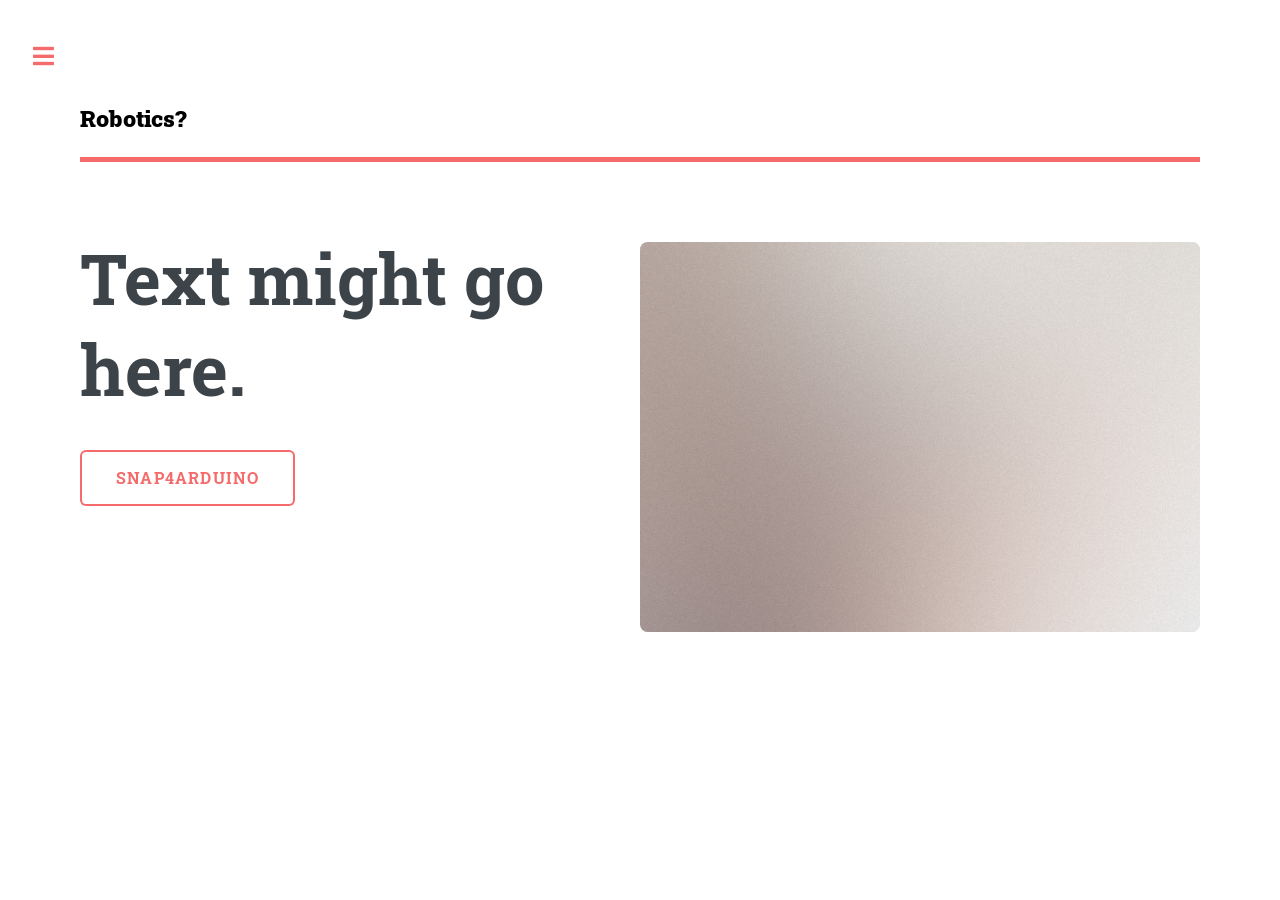
==== commit 2a9ef6f6: "Day 1 Draft Done" ====
--- a/index.html
+++ b/index.html
@@ -57,7 +57,7 @@
 										<li>
 											<span class="opener">Robotics Lessons</span>
 											<ul>
-												<li><a href="day1.html">Spring Day 1</a></li>
+												<li><a href="day1.html">Spring Day 1: Intro to Circuits</a></li>
 											</ul>
 										</li>
 <!--										<li><a href="elements.html">Elements</a></li>-->
--- a/assets/css/main.css
+++ b/assets/css/main.css
@@ -98,7 +98,8 @@
   line-height: 1.65; }
   @media screen and (max-width: 1680px) {
     body, input, select, textarea {
-      font-size: 15pt; } }
+      font-size: 15pt; }
+    }
   @media screen and (max-width: 1280px) {
     body, input, select, textarea {
       font-size: 15pt; } }
@@ -121,8 +122,8 @@
       color: inherit; }
 
 strong, b {
-  color: #3d4449;
-  font-weight: 600; }
+  color: rgba(0, 0, 0, 1);
+  font-weight: 900; }
 
 em, i {
   font-style: italic; }
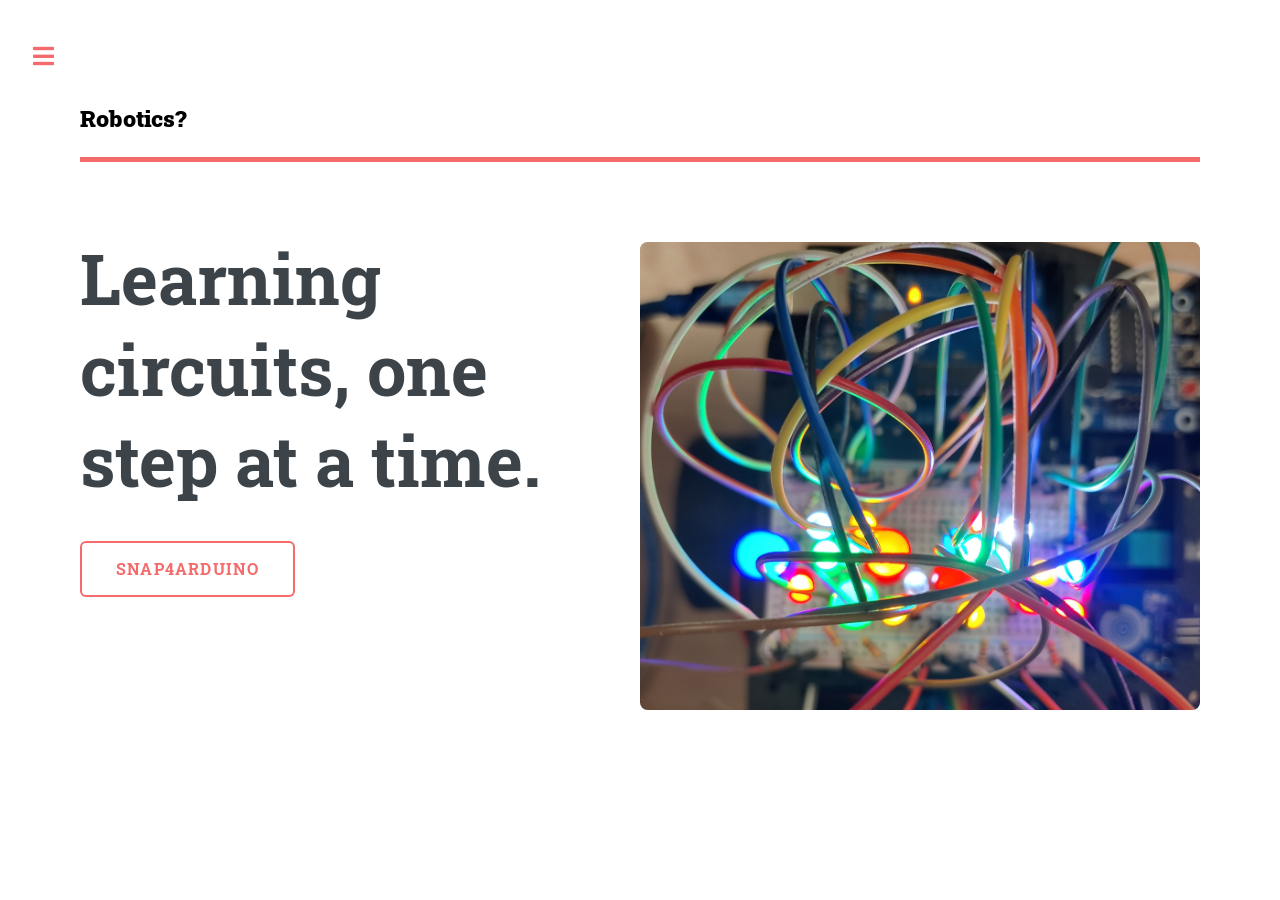
==== commit 4f7a204a: "Revise Day 1 Standardize sidebar. revise images and text." ====
--- a/index.html
+++ b/index.html
@@ -4,9 +4,16 @@
 	html5up.net | @ajlkn
 	Free for personal and commercial use under the CCA 3.0 license (html5up.net/license)
 -->
+<script>
+	fetch('sidebar.html')
+			.then(response => response.text())
+			.then(data => {
+				document.getElementById('wrapper').insertAdjacentHTML("beforeend", data);
+			});
+</script>
 <html>
 	<head>
-		<title>In Progress</title>
+		<title>67Robotics</title>
 		<meta charset="utf-8" />
 		<meta name="viewport" content="width=device-width, initial-scale=1, user-scalable=no" />
 		<link rel="stylesheet" href="assets/css/main.css" />
@@ -29,48 +36,20 @@
 								<section id="banner">
 									<div class="content">
 										<header>
-											<h1>Text might go here.</h1>
+											<h1>Learning circuits, one step at a time.</h1>
 										</header>
 										<ul class="actions">
 											<li><a href="https://snap4arduino.rocks/" target="_blank" class="button big">Snap4Arduino</a></li>
 										</ul>
 									</div>
 									<span class="image object">
-										<img src="images/pic10.jpg" alt="" />
+										<img src="images/FrontPage.jpg" alt="" />
 									</span>
 								</section>
 						</div>
 					</div>
 
 				<!-- Sidebar -->
-					<div id="sidebar">
-						<div class="inner">
-
-							<!-- Menu -->
-								<nav id="menu">
-									<header class="major">
-										<h2>Menu</h2>
-									</header>
-									<ul>
-										<li><a href="index.html">Homepage</a></li>
-										<li><a href="https://snap4arduino.rocks/" target="_blank">Snap4Arduino</a></li>
-										<li>
-											<span class="opener">Robotics Lessons</span>
-											<ul>
-												<li><a href="day1.html">Spring Day 1: Intro to Circuits</a></li>
-											</ul>
-										</li>
-<!--										<li><a href="elements.html">Elements</a></li>-->
-									</ul>
-								</nav>
-
-							<!-- Footer -->
-								<footer id="footer">
-									<p class="copyright">&copy; Untitled. All rights reserved. Demo Images: <a href="https://unsplash.com">Unsplash</a>. Design: <a href="https://html5up.net">HTML5 UP</a>.</p>
-								</footer>
-
-						</div>
-					</div>
 			</div>
 
 		<!-- Scripts -->
